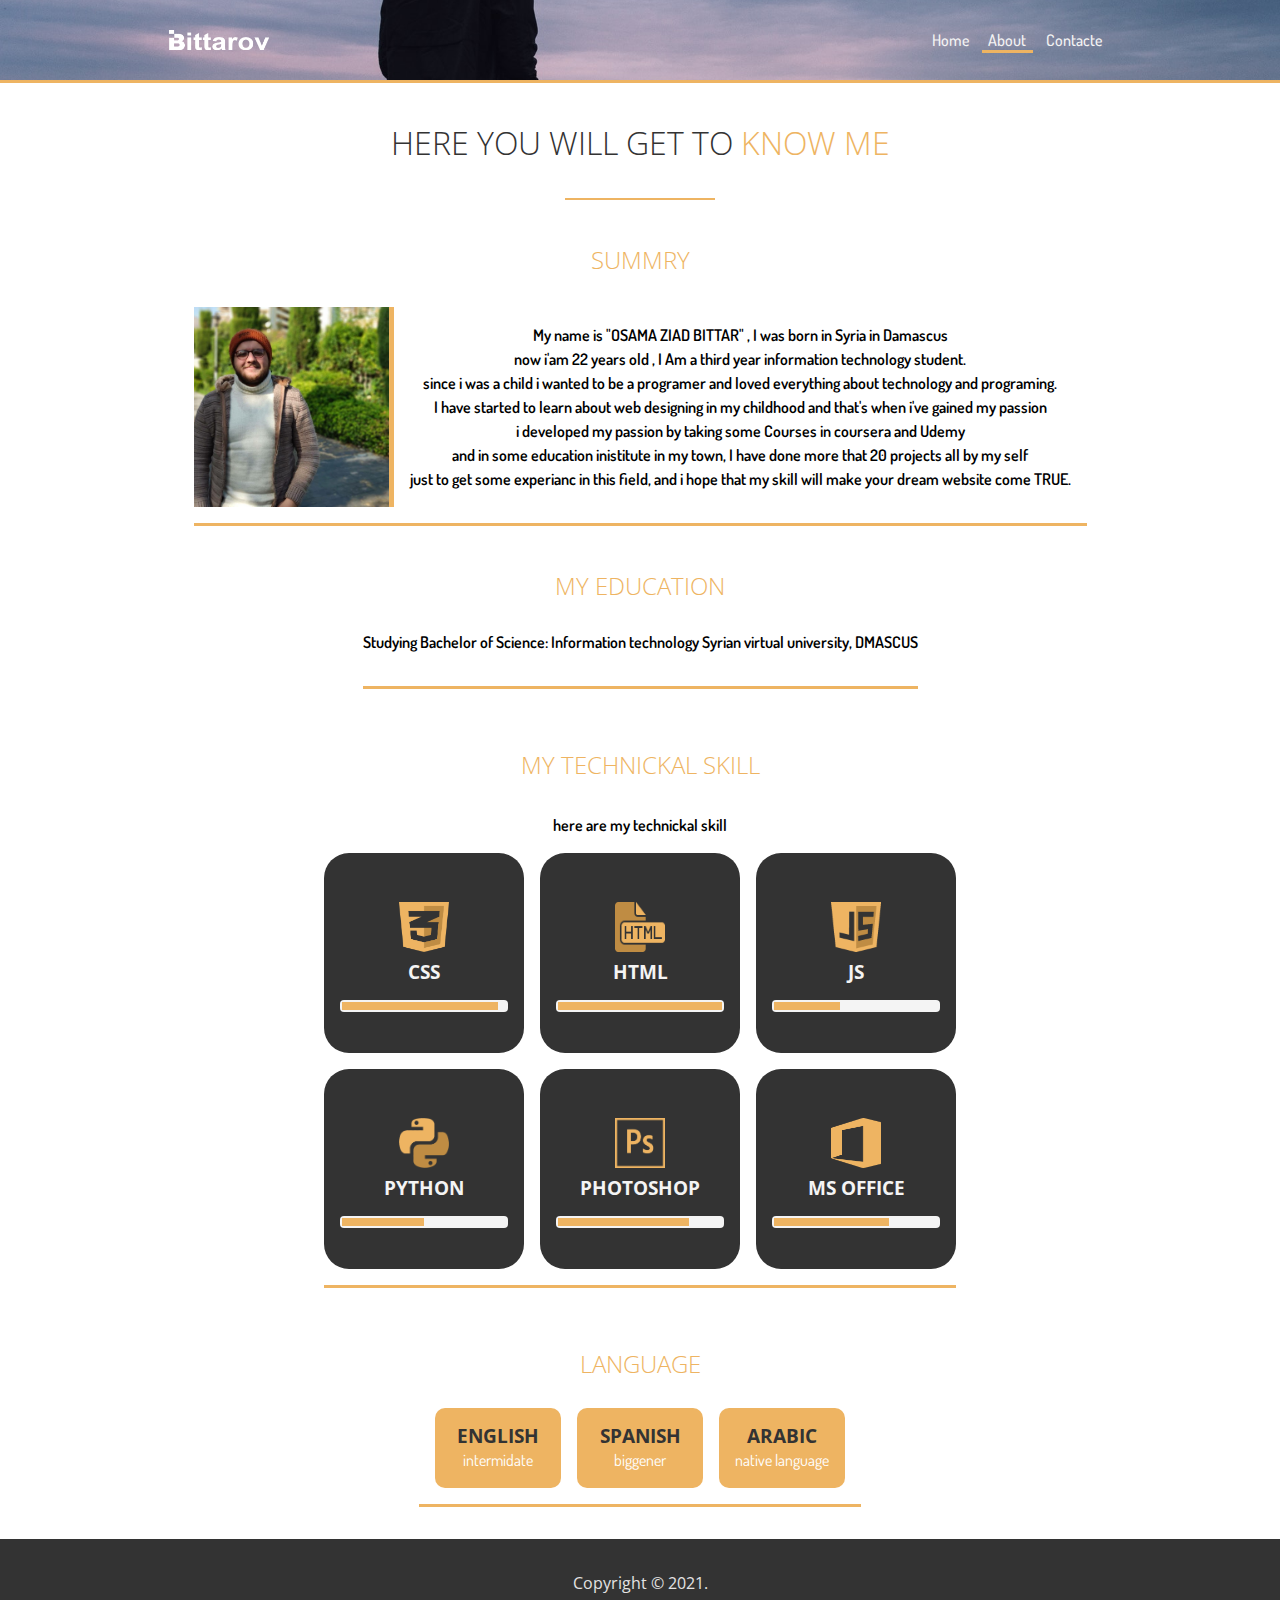
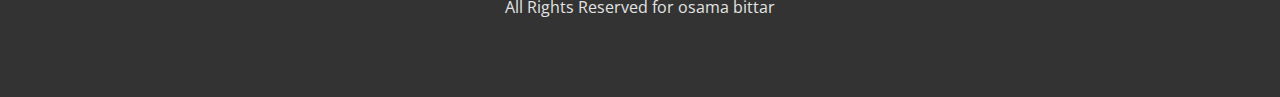
==== html/about.html @ 42d2ae77 "this is my protfilio" ====
<!DOCTYPE html>
<html lang="en">
<head>
    <meta charset="UTF-8">
    <meta http-equiv="X-UA-Compatible" content="IE=edge">
    <meta name="viewport" content="width=device-width, initial-scale=1.0">
    <link rel="shortcut icon" type="image/x-icon" href="/favicon.ico">
    <link rel="stylesheet" href="../css/style.css">
    <link rel="stylesheet" href="../css/mobile.css" media="screen and (max-width: 768px)" href="css/mobile.css">
    <link rel="stylesheet" href="https://use.fontawesome.com/releases/v5.7.2/css/all.css" integrity="sha384-fnmOCqbTlWIlj8LyTjo7mOUStjsKC4pOpQbqyi7RrhN7udi9RwhKkMHpvLbHG9Sr" crossorigin="anonymous">
    <link rel="preconnect" href="https://fonts.googleapis.com">
    <link rel="preconnect" href="https://fonts.gstatic.com" crossorigin>
    <link rel="preconnect" href="https://fonts.googleapis.com">
    <link rel="preconnect" href="https://fonts.gstatic.com" crossorigin>
    <link href="https://fonts.googleapis.com/css2?family=Dosis&family=Open+Sans&display=swap" rel="stylesheet">
    <link href="https://fonts.googleapis.com/css2?family=Dosis&display=swap" rel="stylesheet">
    <title>About me</title>
</head>
<body>
    <!-- nav-bar  -->
    <nav id="second-nav">
        <div class="seconde-nav-continar">
            <img src="../img/logo.png" alt="">
            <ul>
                <li><a href="../index.html">Home</a></li>
                <li><a href="./about.html" class="current" >About</a></li>
                <li><a href="./contacte.html" >Contacte</a></li>
            </ul>
        </div>
    </nav>
    <!-- about-section  -->
    <section id="aboutme">
        <h2>Here you will get to <span>know me</span></h2><br>
        <div class="line"></div>
        <div class="about-me">
            <h2>Summry</h2>
            <div class="summry">
                    <div class="my-photo"></div>
                    <p>
                        My name is "OSAMA ZIAD BITTAR" , I was born in Syria in Damascus <br>
                        now i'am 22 years old , I Am a third year information technology student. <br>
                        since i was a child i wanted to be a programer and loved everything about technology and programing. <br>
                        I have started to learn about web designing in my childhood and that's when i've gained my passion <br>
                        i developed my passion by taking some Courses in coursera and Udemy <br>
                        and in some education inistitute in my town, I have done more that 20 projects all by my self <br>
                        just to get some experianc in this field, and i hope that my skill will make your dream website come TRUE. 
                    </p>
            </div>
        </div>
        <div class="education">
            <h2>My education</h2>
            <p>Studying Bachelor of Science: Information technology Syrian virtual university, DMASCUS</p>
        </div>
        <div class="tech-skill">
            <h2>My technickal skill</h2>
            <p>here are my technickal skill  </p>
            <div class="cards">
                <div class="tech-card">
                    <img src="../img/icons/css.png" alt="">
                    <h3>css</h3>
                    <div class="css-percentig-bar">
                        <div class="css-percentig"></div>
                    </div>
                </div>
                <div class="tech-card">
                    <img src="../img/icons/html.png" alt="">
                    <h3>HTML</h3>
                    <div class="html-percentig-bar">
                        <div class="html-percentig ht"></div>
                    </div>
                </div>
                <div class="tech-card">
                    <img src="../img/icons/javascript-logo.png" alt="">
                    <h3>js</h3>
                    <div class="js-percentig-bar">
                        <div class="js-percentig js"></div>
                    </div>
                </div>
                <div class="tech-card">
                    <img src="../img/icons/python.png" alt="">
                    <h3>python</h3>
                    <div class="py-percentig-bar">
                        <div class="py-percentig py"></div>
                    </div>
                </div>
                <div class="tech-card">
                    <img src="../img/icons/Photoshop_CC_icon.png" alt="">
                    <h3>Photoshop</h3>
                    <div class="ph-percentig-bar">
                        <div class="ph-percentig ph"></div>
                    </div>
                </div>
                <div class="tech-card">
                    <img src="../img/icons/microsoft-office.png" alt="">
                    <h3>MS office</h3>
                    <div class="ms-percentig-bar">
                        <div class="ms-percentig MS"></div>
                    </div>
                </div>
            </div>
        </div>
        <div class="language">
            <h2>language</h2>
            <div class="lang-cards">
                <div class="l-card">
                    <h3>english</h3>
                    <p>intermidate</p>
                </div>
                <div class="l-card">
                    <h3>spanish</h3>
                    <p>biggener</p>
                </div>
                <div class="l-card">
                    <h3>arabic</h3>
                    <p>native language</p>
                </div>
            </div>
        </div>
    </section>
    <!-- footer  -->
    <footer id="footer">
        <p>Copyright © 2021. <br> All Rights Reserved for osama bittar</p>
        <ul>
            <li><a href="https://www.facebook.com/osama.designer.syria/"><i class="fab fa-facebook"></i></a></li>
            <li><a href="https://www.linkedin.com/in/osama-bittar-497508206/"><i class="fab fa-linkedin"></i></a></li>
            <li><a href="https://twitter.com/BitarovT"><i class="fab fa-twitter-square"></i></a></li>
            <LI><a href="https://www.youtube.com/channel/UCOuf9TopM-0AbVxN0Rr7dKA"><i class="fab fa-youtube"></i></a></LI>
        </ul>
    </footer>
</body>
</html>
---- css/style.css ----
/* core styling */ 
:root {
    --max-width : 1200px ; 
    --min-width : 768px ; 
    --main-color : #eeb462 ; 
    --secondery-color : #ba5e68 ; 
    --light-color :#f4f4f4 ; 
    --dark-color :#333 ; 
}
*{
    padding: 0;
    margin: 0;
    box-sizing: border-box;
}
body {
    font-family: 'Dosis', sans-serif;
    background-color: #fff;
    line-height: 1.5rem;
}
h1 , h2 ,h3 ,h4, h5 , h6 {
    font-family: 'Open Sans', sans-ser; 
    text-transform: uppercase;
    color: var(--dark-color);
} 
a {
    text-decoration: none;
    color: var(--light-color);
}
ul {
    list-style: none;
}
img { 
    width : 100% ; 
}

/* utilitis */  
.continar { 
    max-width: var(--max-width);
    margin: auto;
    align-items: center;
    justify-content: center;
}
.main-paragraph{
    font-size: 1.75rem;
    color: var(--light-color);
}
.btn { 
    margin : 1.3rem ; 
    padding: 0.75rem 1.5rem ;
    text-transform: uppercase;
    font-weight: 500;
}
.btn:hover { 
    background-color: var(--main-color);
    border-radius: 20px;
    transition: border-radius 0.5s , background-color  0.5s;
}

.light-btn { 
    background-color: #e99f38;
    color: var(--light-color);
}
.line {
    width: 150px;
    height: 2px;
    background-color: var(--main-color);
    display: inline-block;
}
.specl-card {
    width: 100%;
    height: 100%;
    text-align: center;
    padding: 1rem;
    transition: all 1s;
}
.specl-card:hover ,.specl-card i:hover {
    background-color: #e4e3e3;
    border-radius: 25px;
}
/* home-header */
#home-header { 
    background: url('../img/showcase.jpg') no-repeat center center/cover;
    height: 100vh;
}
#home-header .main-nav {
    display: grid;
    grid-template-columns: 8fr 2fr;
    justify-content: center;
    align-items: center;
    padding: 1rem 0 ;
}
#home-header .main-nav img { 
    width: 130px;
}
#home-header .main-nav ul {
    display: flex;
}
#home-header .main-nav ul li a { 
    padding: 0 0.4rem;
    border-bottom: 3px transparent solid;
    margin: 0.2rem;
    transition: border-color 0.5s;
}
#home-header .main-nav ul li .current { 
    border-color: var(--main-color);
}
#home-header .main-nav ul li a:hover { 
    border-color: var(--main-color)
}
#home-header .header-contante { 
    text-align: center;
    justify-content: center;
    padding: 22% 0;
}
#home-header .header-contante h1 {
    font-size: 3rem;
    margin-bottom: 2rem;
    color:var(--light-color);
}
#home-header .header-contante h1 span {
    color : var(--main-color);
}
#home-header .header-contante p {
    margin-bottom: 2.5rem;
}
/* bittarov */
#bittarov{
    text-align: center;
    justify-content: center;
    align-items: center;
}
#bittarov h2 {
    font-size: 2.4rem;
    font-weight: 200;
    color: var(--dark-color);
    margin-top: 2.5rem;
    margin-bottom: 0.7rem;
}
#bittarov h2 span {
    color: var(--secondery-color);
}
#bittarov img {
    width: 400px;
    margin: 1rem 0;
    transition: all 0.5s;
}
#bittarov img:hover {
    width: 450px;
}
#bittarov  p {
    font-size: 1.3rem;
    margin-bottom: 1rem;
    line-height: 1.6rem;
}
/* specialized */
/* specialized */
/* specialized */
#specialized {
    display: grid;
    justify-content: center;
    align-items: center;
    grid-gap: 2rem;
}
#specialized .top {
    text-align: center;
    align-items: center;
    justify-content: center;
}
#specialized .top h2 { 
    font-size: 2.4rem;
    font-weight: 200;
    color: var(--dark-color);
    margin-top: 2.5rem;
    margin-bottom: 0.7rem;
}
#specialized .top p {
    font-size: 1.3rem;
    margin: 1rem 0;
    line-height: 2rem;
}
#specialized .top p span {
    color: var(--main-color);
    text-transform: uppercase;
}
#specialized .bottom {
    max-width: var(--max-width); 
    display: grid;
    justify-content: center;
    align-items: center;
    grid-template-columns: repeat(4,1fr);
}
#specialized .bottom .specl-card i {
    font-size: 2rem;
    color: var(--main-color);
}
#specialized .bottom .specl-card h2 {
    text-transform: uppercase;
    color: var(--dark-color);
    font-size: 1rem;
    margin: 0.4rem;
}
#specialized .bottom .specl-card a {
    color:var(--secondery-color);
}
/* skill highlight */
/* skill highlight */
/* skill highlight */
#skill { 
    display: grid;
    grid-template-rows: 1fr 4fr;
    justify-content: center;
    align-items: center;
    text-align: center;
}
#skill .top-section h2 {
    font-size: 2.4rem;
    font-weight: 200;
    color: var(--dark-color);
    margin-top: 2.5rem;
    margin-bottom: 0.7rem;
}
#skill .top-section p {
    font-size: 1.3rem;
    margin: 1rem 0 ;
}
#skill .botoom-section {
    display: grid;
    grid-template-columns: repeat(4,1fr);
    grid-gap: 1rem;
    justify-content: center;
    align-items: center;
}
#skill .botoom-section .strong-card:first-child {
    grid-column: 1 / spam  ; 
}
#skill .botoom-section .strong-card:last-child {
    grid-column: 1 / spam  ;  
}
#skill .botoom-section .strong-card:nth-child(3){
    grid-column-start:4 ;
}
#skill .botoom-section .strong-card .border-circul {
    color: var(--main-color);
    display: inline-block;
    background-color: #333;
    font-size: 3rem;
    padding: 2.2rem;
    margin: 1rem;
    border-radius: 50%;
    transition: all 0.5s;
    text-align: center;
}
#skill .botoom-section .strong-card .border-circul:hover {
    font-size: 4rem;
    color: #333;
    background-color: #eeb462;
}
#skill .botoom-section .strong-card h3 {
    font-size: 1.5rem;
}
/* footer */
/* footer */
/* footer */
#footer {
    padding: 2rem 0;
    text-align: center;
    background-color: #333;
    font-family: 'Open Sans', sans-ser;
    color: #e4e3e3;
    margin-top: 2rem;
}
#footer ul {
    display: flex;
    justify-content: center;
    align-items: center;
    margin-top: 1rem;
}
#footer ul li a{
    font-size: 2rem;
    color: #e4e3e3;
    margin : 0 1rem;
}
#footer ul li a:hover { 
    color: var(--secondery-color);
}
/* about page */
/* about page */
/* about page */
/* about page */
#second-nav { 
    background: url('../img/showcase.jpg') no-repeat center center / cover;
    display: grid;
    justify-content: center;
    align-items: center;
    border-bottom: 3px solid #eeb462;
}
.seconde-nav-continar { 
    max-width : 1200px ; 
    display: grid;
    grid-template-columns: 8fr 2fr;
    justify-content: center;
    align-items: center;
    margin: 1.75rem 0 ;
}
.seconde-nav-continar img { 
    width: 100px;
}
.seconde-nav-continar ul {
    display: flex;
}
.seconde-nav-continar ul li a { 
    font-weight: 500;
    padding: 0 0.4rem;
    border-bottom: 3px transparent solid;
    margin: 0.2rem;
    transition: border-color 0.5s;
}
.seconde-nav-continar ul li .current { 
    border-color: var(--main-color);
}
.seconde-nav-continar ul li a:hover { 
    border-color: var(--main-color)
}
/* about-me-section */
#aboutme {
    display: flex;
    flex-direction: column;
    justify-content: center;
    align-items: center;
}
#aboutme h2 { 
    font-size: 2rem;
    font-weight: 200;
    color: var(--dark-color);
    margin-top: 2.5rem;
    margin-bottom: 0.7rem;
    line-height: 2.5rem;
    text-align: center;
}
#aboutme h2 span {
    color: #eeb462;
}
#aboutme .about-me {
    display: flex;
    flex-direction: column;
    justify-content: center;
    align-items: center;
    border-bottom: 3px solid #eeb462;
}
#aboutme .about-me h2 {
    color: #eeb462;
    font-size: 1.5rem;
}
#aboutme .about-me .summry { 
    display: flex;
    flex-direction: row;
    justify-content: center;
    align-items: center;
    padding: 1rem 0;
}
#aboutme .about-me .summry .my-photo { 
    width: 200px;
    height: 200px;
    background: url('../img/my-photo.jpg') no-repeat center center/cover;
    border-right: 5px solid #eeb462;
}
#aboutme .about-me .summry p {
    font-size: 1rem;
    font-weight: 600;
    text-align: center;
    padding: 1rem ;
}
#aboutme .education { 

    border-bottom: 3px solid #eeb462;
}
#aboutme .education h2 { 
    text-align: center;
    color: #eeb462;
    margin-bottom: 1.5rem;
    font-size: 1.5rem;
}
#aboutme .education p { 
    font-size: 1rem;
    font-weight: 600;
    text-align: center;
    margin-bottom: 2rem;
}
#aboutme .tech-skill { 
    display: flex;
    flex-direction: column;
    padding: 1rem 0 ;
    border-bottom: 3px solid #eeb462;
}
#aboutme .tech-skill h2 {
     font-size: 1.5rem;
     color: #eeb462;
     text-align: center;
}
#aboutme .tech-skill p { 
    font-size: 1rem;
    font-weight: 600;
    text-align: center;
    margin : 1rem 0 ; 

    
}
.cards { 
    display: grid;
    grid-template-columns: 1fr 1fr 1fr ;
    grid-template-rows: 1fr 1fr  ;
    justify-content: center;
    align-items: center;
    grid-gap: 1rem;
}

#aboutme .tech-skill .tech-card  {
    display: flex;
    flex-direction: column;
    justify-content: center;
    align-items: center;
    text-align: center;
    font-size: 1rem;
    background-color: #333;
    border-radius: 25px;
    padding: 1rem;
    width : 200px;
    height: 200px; 
    transition: all 0.5s;
} 
#aboutme .tech-skill .tech-card:hover { 
    width: 230px;
    height: 230px;
}
#aboutme .tech-skill .tech-card h3 { 
    color: #f4f4f4;
}
#aboutme .tech-skill .tech-card img  {
    width: 50px;
    height: 50px;
    margin: 0.5rem 0;
    
}
#aboutme .tech-skill .tech-card .css-percentig-bar { 
    width: 100%;
    height: 12px;
    border-radius: 4px;
    margin-top: 1rem  ;
    background-color: #f4f4f4;
    padding: 2px;
}
#aboutme .tech-skill .tech-card .css-percentig  {
    width: 95%;
    height: 100%;
    background-color: #eeb462;
}

#aboutme .tech-skill .tech-card .html-percentig-bar { 
    width: 100%;
    height: 12px;
    border-radius: 4px;
    margin-top: 1rem  ;
    background-color: #f4f4f4;
    padding: 2px;
}
#aboutme .tech-skill .tech-card .html-percentig  {
    width: 100%;
    height: 100%;
    background-color: #eeb462;
}
#aboutme .tech-skill .tech-card .js-percentig-bar { 
    width: 100%;
    height: 12px;
    border-radius: 4px;
    margin-top: 1rem  ;
    background-color: #f4f4f4;
    padding: 2px;
}
#aboutme .tech-skill .tech-card .js-percentig  {
    width: 40%;
    height: 100%;
    background-color: #eeb462;
}
#aboutme .tech-skill .tech-card .py-percentig-bar { 
    width: 100%;
    height: 12px;
    border-radius: 4px;
    margin-top: 1rem  ;
    background-color: #f4f4f4;
    padding: 2px;
}
#aboutme .tech-skill .tech-card .py-percentig  {
    width: 50%;
    height: 100%;
    background-color: #eeb462;
}
#aboutme .tech-skill .tech-card .ph-percentig-bar { 
    width: 100%;
    height: 12px;
    border-radius: 4px;
    margin-top: 1rem  ;
    background-color: #f4f4f4;
    padding: 2px;
}
#aboutme .tech-skill .tech-card .ph-percentig  {
    width: 80%;
    height: 100%;
    background-color: #eeb462;
}
#aboutme .tech-skill .tech-card .ms-percentig-bar { 
    width: 100%;
    height: 12px;
    border-radius: 4px;
    margin-top: 1rem  ;
    background-color: #f4f4f4;
    padding: 2px;
}
#aboutme .tech-skill .tech-card .ms-percentig  {
    width: 70%;
    height: 100%;
    background-color: #eeb462;
}
#aboutme .language {
     display: flex;
     flex-direction: column;
     justify-content: center;
     align-items: center;
     text-align: center;
     padding: 1rem;
     border-bottom: 3px solid #eeb462 ;
}
#aboutme .language h2 {
    text-align: center;
    color: #eeb462;
    margin-bottom: 1.5rem;
    font-size: 1.5rem;
}
#aboutme .language .lang-cards {
    display: grid;
    grid-template-columns: 1fr 1fr 1fr ;
    grid-gap: 1rem;
}
#aboutme .language .lang-cards .l-card { 
    text-align: center;
    justify-content: center;
    align-items: center;
    background-color: #eeb462;
    padding: 1rem;
    border-radius: 10px;
}
#aboutme .language .lang-cards .l-card P {
    color: #fff;
}
/*contacte page*/
#contact { 
    justify-content: center;
    align-items: center;
    padding: 2rem;
}
#contact .contacte-continar {
    text-align: center;
    display: flex;
    flex-direction: column;
    justify-content: center;
    align-items: center;
}
#contact .contacte-continar  h2  {
    font-size: 1.5rem;
    margin-bottom: 1rem;
    max-width: 1200px;
}
#contact .contacte-continar form { 
    display: grid;
    grid-gap: 1rem;
    margin: 1rem 0;
}
#contact .contacte-continar form .text-fields { 
    display: grid;
    grid-template-columns: 1fr 1fr ;
    grid-template-rows: 1fr 1fr 3fr ;
    grid-gap: 1rem;
}
#contact .contacte-continar form textarea,input { 
    font-family: 'Dosis', sans-serif;
    padding: 0.5rem 1rem;
    width: 400px;
}

#contact .contacte-continar form button{
    font-family: 'Dosis', sans-serif;
    padding: 0.5rem 1rem;
    background-color: #333;
    color: #eeb462;
    border: none;
    transition: all 0.5s;
    border-radius: 25px;
    text-transform: uppercase;
    font-weight: 600;
}
#contact .contacte-continar form button:hover { 
    color: #333;
    background-color: #eeb462;;
}
#contact .contacte-continar .personal { 
    display: flex;
    flex-direction: column;
    justify-content: center;
    align-items: center;
    margin: 1rem;
}
.personal-cards { 
    display: flex;
    flex-direction: row;
    padding: 1rem;
}
.personal-cards .crd  {
    background-color: #333;
    color: #e4e3e3;
    margin:0  1rem ;
    padding: 1rem;
    width: 250px;
    transition: all 0.5s;
    margin: 1rem;
}
.personal-cards .crd:hover { 
    background-color: #eeb462;
    color: #333;
    border-radius: 20px;
}
.personal-cards .crd h2 { 
    font-size: 2rem;
    color: #e4e3e3;
    
}
.personal-cards .crd i { 
    font-size: 3rem;
    margin-bottom: 1rem;
}
.personal-cards .crd p { 
    font-size: 1rem;
}
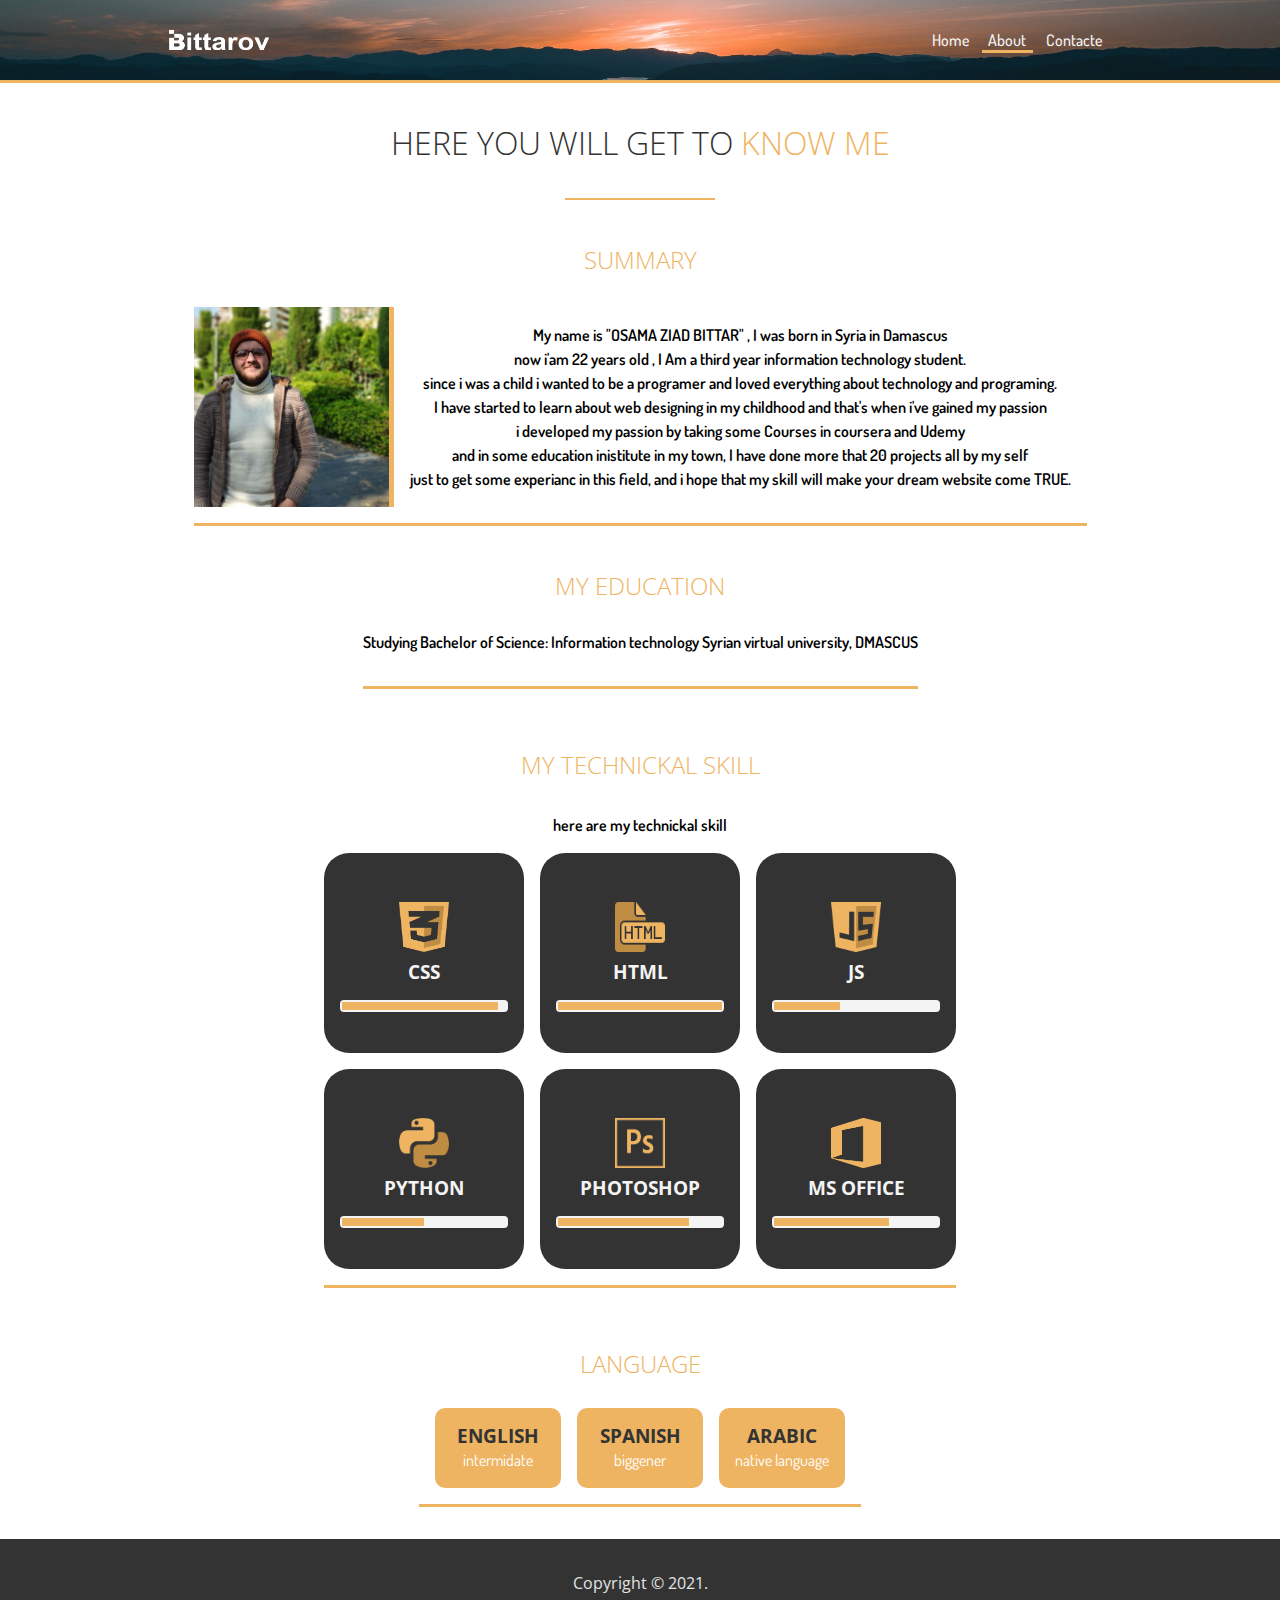
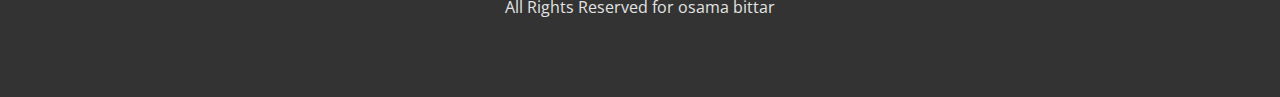
==== commit 0f55668e: "Update about.html" ====
--- a/html/about.html
+++ b/html/about.html
@@ -33,7 +33,7 @@
         <h2>Here you will get to <span>know me</span></h2><br>
         <div class="line"></div>
         <div class="about-me">
-            <h2>Summry</h2>
+            <h2>Summary</h2>
             <div class="summry">
                     <div class="my-photo"></div>
                     <p>
--- a/css/style.css
+++ b/css/style.css
@@ -140,12 +140,12 @@
     color: var(--secondery-color);
 }
 #bittarov img {
-    width: 400px;
+    width: 300px;
     margin: 1rem 0;
     transition: all 0.5s;
 }
-#bittarov img:hover {
-    width: 450px;
+#bittarov img:hover { 
+    width: 330px;
 }
 #bittarov  p {
     font-size: 1.3rem;
@@ -641,3 +641,11 @@
 }
 
 
+@keyframes shrink {
+  0% {
+    width: 300px;
+  }
+  100% {
+    width: 340px;
+  }
+}